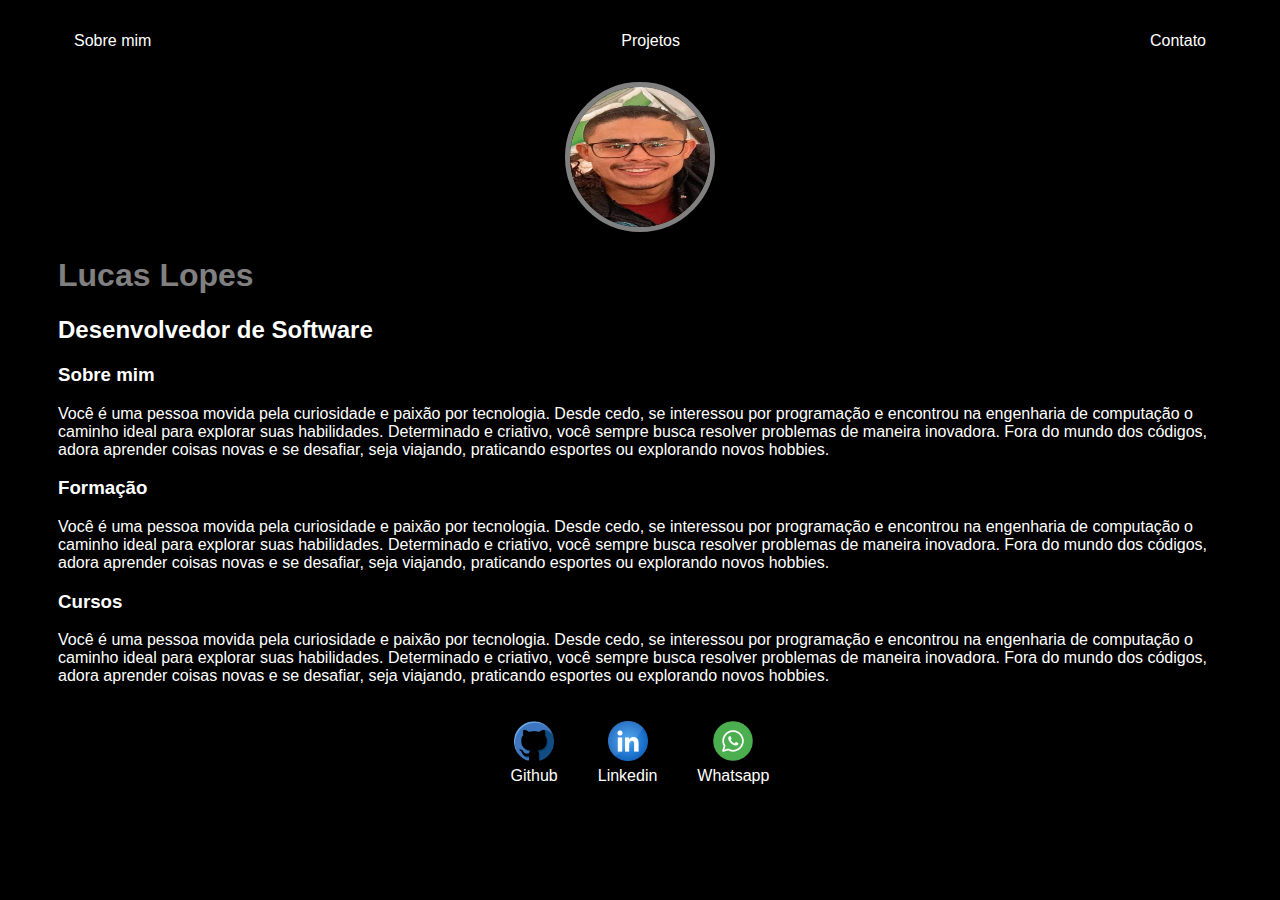
==== meuPortfolio.html @ d94b3857 "primeiro commit" ====
<!DOCTYPE html>
<html lang="pt-br">
<head>
    <meta charset="UTF-8">
    <meta name="viewport" content="width=device-width, initial-scale=1.0">
    <title>Meu Portfolio</title>
    <link rel="stylesheet" href="portfolio.css">
</head>
<body>
    <div class="container">
        <nav>
            <ul>
                <li>
                    <a href="sobreMim.html">Sobre mim</a>
                </li>
                <li>
                    <a href="projetos.html">Projetos</a>
                </li>
                <li>
                    <a href="contatos.html">Contato</a>
                </li>
            </ul>
        </nav>
        <header>
            <div class="center">
                <img src="./img/lucas.jpg"></img>
            </div>
            <h1>Lucas Lopes</h1>
            <h2>Desenvolvedor de Software</h2>
            
        </header>
        <main>
            <section>
                <h3>Sobre mim</h3>
                <p>
                    Você é uma pessoa movida pela curiosidade e paixão por tecnologia. Desde cedo, se interessou por programação e 
                    encontrou na engenharia de computação o caminho ideal para explorar suas habilidades. Determinado e criativo, 
                    você sempre busca resolver problemas de maneira inovadora. Fora do mundo dos códigos, adora aprender coisas novas 
                    e se desafiar, seja viajando, praticando esportes ou explorando novos hobbies.
                </p>
            </section>
            <section>
                <h3>Formação</h3>
                <p>
                    Você é uma pessoa movida pela curiosidade e paixão por tecnologia. Desde cedo, se interessou por programação e 
                    encontrou na engenharia de computação o caminho ideal para explorar suas habilidades. Determinado e criativo, 
                    você sempre busca resolver problemas de maneira inovadora. Fora do mundo dos códigos, adora aprender coisas novas 
                    e se desafiar, seja viajando, praticando esportes ou explorando novos hobbies.
                </p>
            </section>
            <section>
                <h3>Cursos</h3>
                <p>
                    Você é uma pessoa movida pela curiosidade e paixão por tecnologia. Desde cedo, se interessou por programação e 
                    encontrou na engenharia de computação o caminho ideal para explorar suas habilidades. Determinado e criativo, 
                    você sempre busca resolver problemas de maneira inovadora. Fora do mundo dos códigos, adora aprender coisas novas 
                    e se desafiar, seja viajando, praticando esportes ou explorando novos hobbies.
                </p>
            </section>
        </main>
        <footer>
            <a href="" target="_blank" rel="noopener noreferrer">
                <img src="./img/github.png"></imag>
                <p>Github</p>
            </a>
            <a href="" target="_blank" rel="noopener noreferrer">
                <img src="./img/linkedin.png"></imag>
                <p>Linkedin</p>
            </a>
            <a href="" target="_blank" rel="noopener noreferrer">
                <img src="./img/whatsapp.png"></imag>
                <p>Whatsapp</p>
            </a>
        </footer>
    </div>
    
</body>
</html>
---- portfolio.css ----
body {
    color: white;
    background-color: black;
    font-family: Arial, Helvetica, sans-serif;
}
ul{
    display: flex;
    justify-content: space-between;
    list-style-type: none;
    align-items: center;
    padding: 16px;
}
a{
    color: white;
    text-decoration: none;
}
header img{
    width: 140px;
    height: 140px;
    border-radius: 50%;
    border: 5px solid grey;
}
.center{
    text-align: center;
}
h1{
    color: grey;
}
footer img{
    width: 40px;
    height: 40px;
}
footer{
    display: flex;
    justify-content: center;
}
footer a{
        margin: 20px;
        text-align: center;
}
footer p{
    margin-top: 2px;
}
.container {
    padding: 0px 50px;
}
nav a:hover{
    color: grey;
}
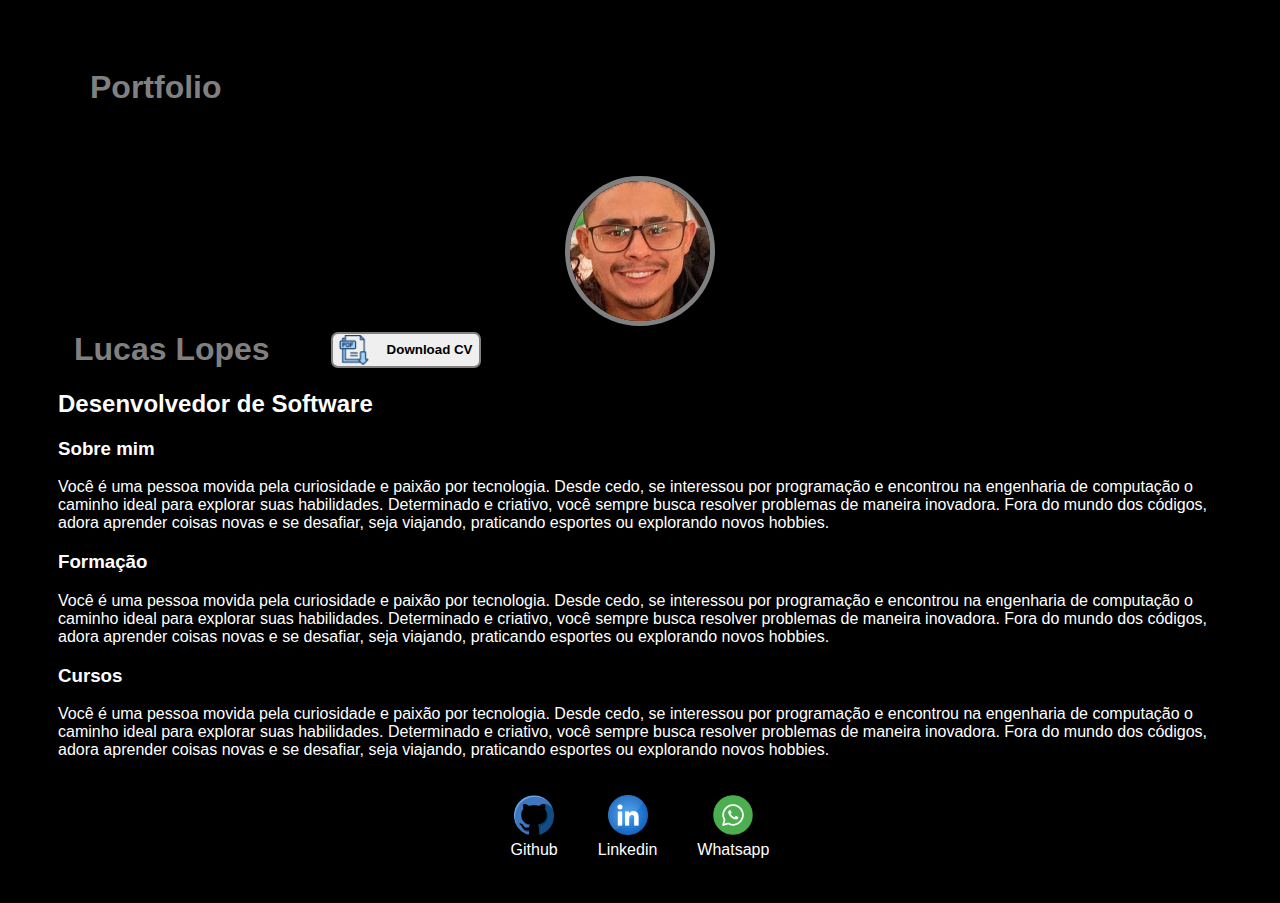
==== commit 3c4d6e9a: "atualizaçao" ====
--- a/meuPortfolio.html
+++ b/meuPortfolio.html
@@ -11,13 +11,7 @@
         <nav>
             <ul>
                 <li>
-                    <a href="sobreMim.html">Sobre mim</a>
-                </li>
-                <li>
-                    <a href="projetos.html">Projetos</a>
-                </li>
-                <li>
-                    <a href="contatos.html">Contato</a>
+                    <h1>Portfolio</h1>
                 </li>
             </ul>
         </nav>
@@ -25,7 +19,15 @@
             <div class="center">
                 <img src="./img/lucas.jpg"></img>
             </div>
-            <h1>Lucas Lopes</h1>
+            <div class="dow">
+                <h1>Lucas Lopes</h1>
+                <a href="../estagio/pdf/LUCAS LOPES DOS SANTOS.pdf" download= LUCAS LOPES DOS SANTOS.pdf>
+                    <button id="downCv">
+                            <img src="./img/download.png"></img>
+                            <span>Download CV</span>
+                    </button>
+                </a>
+            </div>
             <h2>Desenvolvedor de Software</h2>
             
         </header>
@@ -59,15 +61,15 @@
             </section>
         </main>
         <footer>
-            <a href="" target="_blank" rel="noopener noreferrer">
+            <a href="https://github.com/Lucas-11-1994/" target="_blank" rel="noopener noreferrer">
                 <img src="./img/github.png"></imag>
                 <p>Github</p>
             </a>
-            <a href="" target="_blank" rel="noopener noreferrer">
+            <a href="https://www.linkedin.com/in/lucas-lopes-4b5a15328" target="_blank" rel="noopener noreferrer">
                 <img src="./img/linkedin.png"></imag>
                 <p>Linkedin</p>
             </a>
-            <a href="" target="_blank" rel="noopener noreferrer">
+            <a href="https://wa.me/5511985313438" target="_blank" rel="noopener noreferrer">
                 <img src="./img/whatsapp.png"></imag>
                 <p>Whatsapp</p>
             </a>
--- a/portfolio.css
+++ b/portfolio.css
@@ -15,15 +15,25 @@
     text-decoration: none;
 }
 header img{
+    display: flexbox;
+    justify-content: space-around;
+}
+.center img{
     width: 140px;
     height: 140px;
     border-radius: 50%;
     border: 5px solid grey;
+    object-fit: cover;
 }
 .center{
     text-align: center;
 }
 h1{
+    display: flex;
+    justify-content: space-between;
+    list-style-type: none;
+    align-items: center;
+    padding: 16px;
     color: grey;
 }
 footer img{
@@ -46,4 +56,31 @@
 }
 nav a:hover{
     color: grey;
-}+}
+.dow{
+    width: 40vw;
+    height: 40px;
+    object-fit: cover;
+    text-align: justify;
+    display: flex;
+    flex-direction: row;
+    justify-content: start;
+    align-items: center;
+    gap: 5vh;
+}
+.dow img{
+    width: 30px;
+    height:30px;
+    
+}
+#downCv{
+    display: flex;
+    flex-direction: row;
+    align-items: center;
+    gap: 2vh;
+    border: 2px solid gray;
+    border-radius: 7px;
+    font-weight: 600;
+    font-family: 'Trebuchet MS', 'Lucida Sans Unicode', 'Lucida Grande', 'Lucida Sans', Arial, sans-serif;
+} 
+
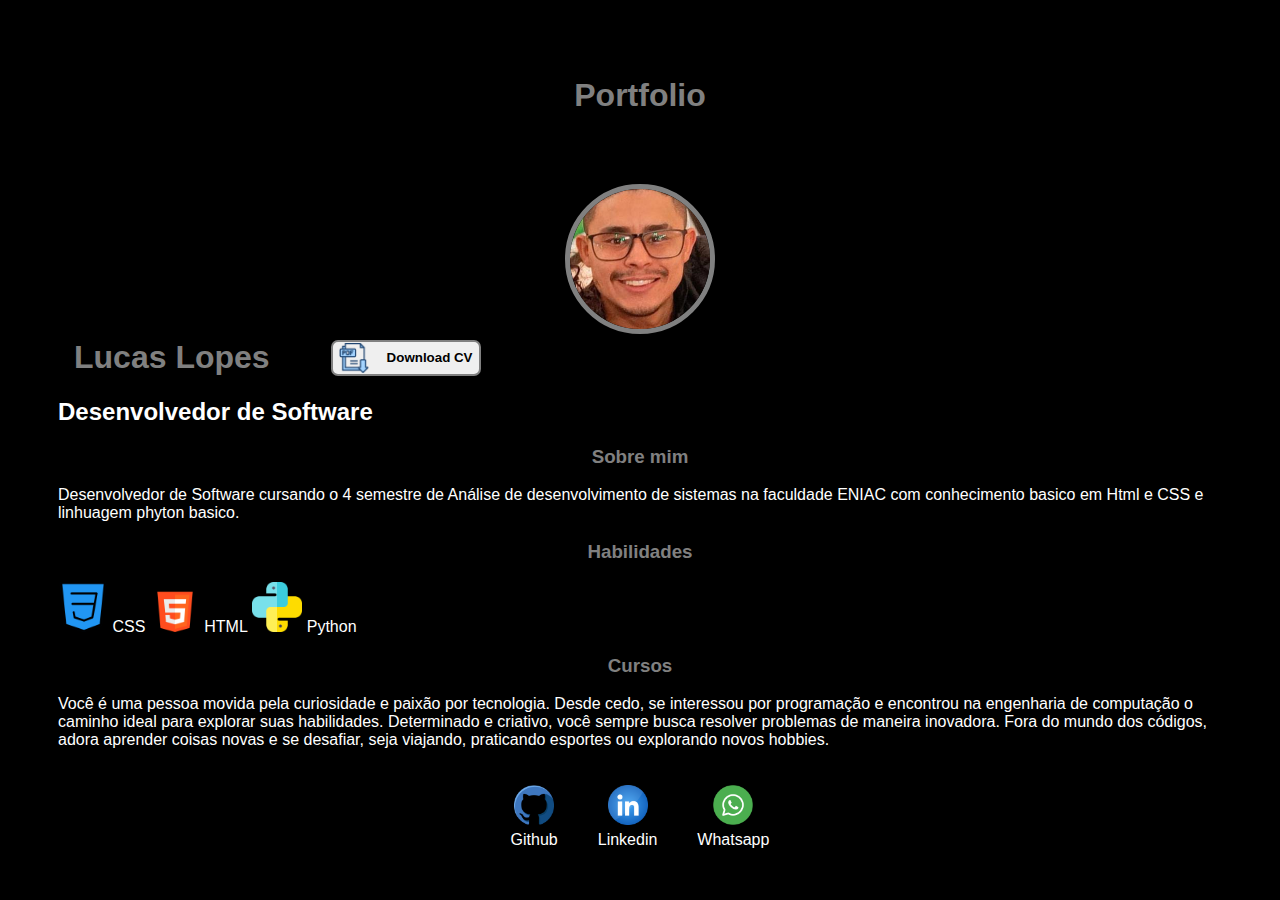
==== commit 0e720602: "Atualização2" ====
--- a/meuPortfolio.html
+++ b/meuPortfolio.html
@@ -21,11 +21,11 @@
             </div>
             <div class="dow">
                 <h1>Lucas Lopes</h1>
-                <a href="../estagio/pdf/LUCAS LOPES DOS SANTOS.pdf" download= LUCAS LOPES DOS SANTOS.pdf>
+                <a href="../estagio/pdf/LUCAS-LOPES-DOS-SANTOS.pdf" download="LUCAS-LOPES-DOS-SANTOS.pdf">
                     <button id="downCv">
                             <img src="./img/download.png"></img>
                             <span>Download CV</span>
-                    </button>
+                </button>
                 </a>
             </div>
             <h2>Desenvolvedor de Software</h2>
@@ -35,21 +35,21 @@
             <section>
                 <h3>Sobre mim</h3>
                 <p>
-                    Você é uma pessoa movida pela curiosidade e paixão por tecnologia. Desde cedo, se interessou por programação e 
-                    encontrou na engenharia de computação o caminho ideal para explorar suas habilidades. Determinado e criativo, 
-                    você sempre busca resolver problemas de maneira inovadora. Fora do mundo dos códigos, adora aprender coisas novas 
-                    e se desafiar, seja viajando, praticando esportes ou explorando novos hobbies.
+                    Desenvolvedor de Software cursando o 4 semestre de Análise de desenvolvimento de sistemas na faculdade ENIAC
+                    com conhecimento basico em Html e CSS e linhuagem phyton basico.
                 </p>
             </section>
-            <section>
-                <h3>Formação</h3>
+            <span class="habi">
+                <h3>Habilidades</h3>
                 <p>
-                    Você é uma pessoa movida pela curiosidade e paixão por tecnologia. Desde cedo, se interessou por programação e 
-                    encontrou na engenharia de computação o caminho ideal para explorar suas habilidades. Determinado e criativo, 
-                    você sempre busca resolver problemas de maneira inovadora. Fora do mundo dos códigos, adora aprender coisas novas 
-                    e se desafiar, seja viajando, praticando esportes ou explorando novos hobbies.
+                    <img src="./img/css.png"></img>
+                    <p>CSS</p>
+                     <img src="./img/html-5.png"></img>
+                    <p>HTML</p>
+                     <img src="./img/python.png"></img>
+                    <p>Python</p>
                 </p>
-            </section>
+            </span>
             <section>
                 <h3>Cursos</h3>
                 <p>
--- a/portfolio.css
+++ b/portfolio.css
@@ -53,9 +53,28 @@
 }
 .container {
     padding: 0px 50px;
+    
 }
-nav a:hover{
-    color: grey;
+nav{
+    display: flex;
+    justify-content: center;
+}
+.habi img{
+    width: 50px;
+    height: 50px;
+
+}
+.habi p{
+    display:inline;
+    align-items:center;
+    justify-content: space-between;
+    text-align: center;
+    gap: 2vh;
+}
+h3{
+   display: flex; 
+   justify-content: center;
+   color: gray;
 }
 .dow{
     width: 40vw;
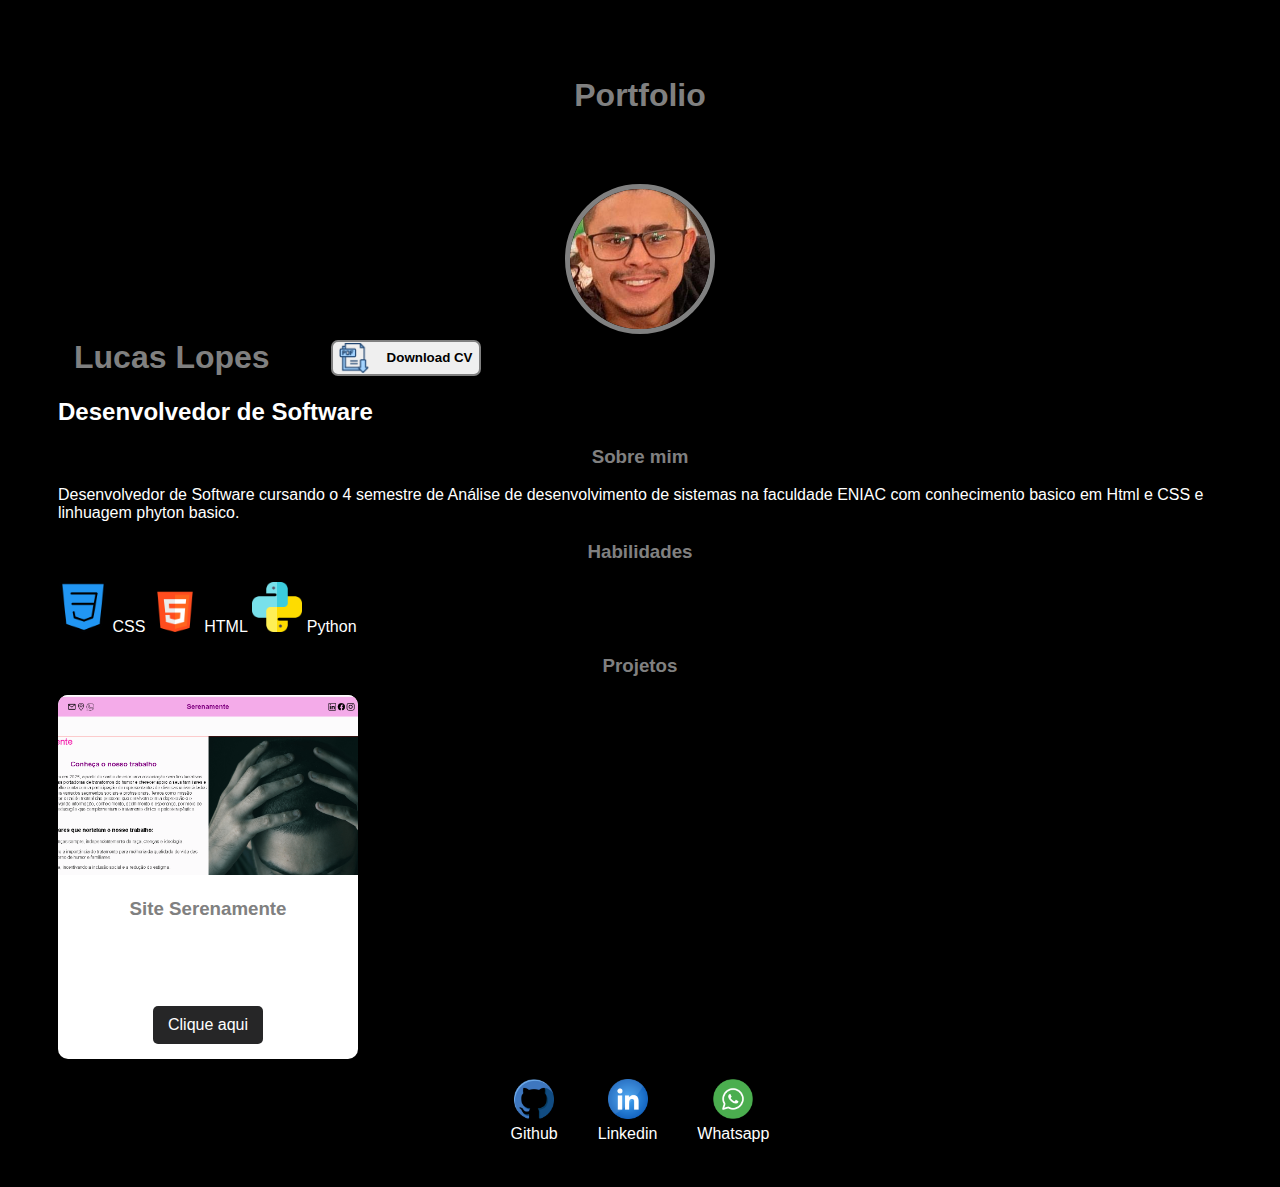
==== commit 96265ba4: "Add files via upload" ====
--- a/meuPortfolio.html
+++ b/meuPortfolio.html
@@ -1,80 +1,84 @@
-<!DOCTYPE html>
-<html lang="pt-br">
-<head>
-    <meta charset="UTF-8">
-    <meta name="viewport" content="width=device-width, initial-scale=1.0">
-    <title>Meu Portfolio</title>
-    <link rel="stylesheet" href="portfolio.css">
-</head>
-<body>
-    <div class="container">
-        <nav>
-            <ul>
-                <li>
-                    <h1>Portfolio</h1>
-                </li>
-            </ul>
-        </nav>
-        <header>
-            <div class="center">
-                <img src="./img/lucas.jpg"></img>
-            </div>
-            <div class="dow">
-                <h1>Lucas Lopes</h1>
-                <a href="../estagio/pdf/LUCAS-LOPES-DOS-SANTOS.pdf" download="LUCAS-LOPES-DOS-SANTOS.pdf">
-                    <button id="downCv">
-                            <img src="./img/download.png"></img>
-                            <span>Download CV</span>
-                </button>
-                </a>
-            </div>
-            <h2>Desenvolvedor de Software</h2>
-            
-        </header>
-        <main>
-            <section>
-                <h3>Sobre mim</h3>
-                <p>
-                    Desenvolvedor de Software cursando o 4 semestre de Análise de desenvolvimento de sistemas na faculdade ENIAC
-                    com conhecimento basico em Html e CSS e linhuagem phyton basico.
-                </p>
-            </section>
-            <span class="habi">
-                <h3>Habilidades</h3>
-                <p>
-                    <img src="./img/css.png"></img>
-                    <p>CSS</p>
-                     <img src="./img/html-5.png"></img>
-                    <p>HTML</p>
-                     <img src="./img/python.png"></img>
-                    <p>Python</p>
-                </p>
-            </span>
-            <section>
-                <h3>Cursos</h3>
-                <p>
-                    Você é uma pessoa movida pela curiosidade e paixão por tecnologia. Desde cedo, se interessou por programação e 
-                    encontrou na engenharia de computação o caminho ideal para explorar suas habilidades. Determinado e criativo, 
-                    você sempre busca resolver problemas de maneira inovadora. Fora do mundo dos códigos, adora aprender coisas novas 
-                    e se desafiar, seja viajando, praticando esportes ou explorando novos hobbies.
-                </p>
-            </section>
-        </main>
-        <footer>
-            <a href="https://github.com/Lucas-11-1994/" target="_blank" rel="noopener noreferrer">
-                <img src="./img/github.png"></imag>
-                <p>Github</p>
-            </a>
-            <a href="https://www.linkedin.com/in/lucas-lopes-4b5a15328" target="_blank" rel="noopener noreferrer">
-                <img src="./img/linkedin.png"></imag>
-                <p>Linkedin</p>
-            </a>
-            <a href="https://wa.me/5511985313438" target="_blank" rel="noopener noreferrer">
-                <img src="./img/whatsapp.png"></imag>
-                <p>Whatsapp</p>
-            </a>
-        </footer>
-    </div>
-    
-</body>
+<!DOCTYPE html>
+<html lang="pt-br">
+<head>
+    <meta charset="UTF-8">
+    <meta name="viewport" content="width=device-width, initial-scale=1.0">
+    <title>Meu Portfolio</title>
+    <link rel="stylesheet" href="portfolio.css">
+</head>
+<body>
+    <div class="container">
+        <nav>
+            <ul>
+                <li>
+                    <h1>Portfolio</h1>
+                </li>
+            </ul>
+        </nav>
+        <header>
+            <div class="center">
+                <img src="./img/lucas.jpg"></img>
+            </div>
+            <div class="dow">
+                <h1>Lucas Lopes</h1>
+                <a href="../estagio/pdf/LUCAS-LOPES-DOS-SANTOS.pdf" download="LUCAS-LOPES-DOS-SANTOS.pdf">
+                    <button id="downCv">
+                            <img src="./img/download.png"></img>
+                            <span>Download CV</span>
+                </button>
+                </a>
+            </div>
+            <h2>Desenvolvedor de Software</h2>
+            
+        </header>
+        <main>
+            <section>
+                <h3>Sobre mim</h3>
+                <p>
+                    Desenvolvedor de Software cursando o 4 semestre de Análise de desenvolvimento de sistemas na faculdade ENIAC
+                    com conhecimento basico em Html e CSS e linhuagem phyton basico.
+                </p>
+            </section>
+            <span class="habi">
+                <h3>Habilidades</h3>
+                <p>
+                    <img src="./img/css.png"></img>
+                    <p>CSS</p>
+                     <img src="./img/html-5.png"></img>
+                    <p>HTML</p>
+                     <img src="./img/python.png"></img>
+                    <p>Python</p>
+                </p>
+            </span>
+            <section>
+                <h3>Projetos</h3>
+                <div class="card">
+                    <img src="img/site.png" alt="Imagem do card">
+                    <div class="card-content">
+                        <h3>Site Serenamente</h3>
+                        <p>Site desenvolvido para o projeto do curdo de ADS na faculdade ENIAC</p>
+                        <button id="">Clique aqui</button>
+
+                    </div>
+
+                </div>
+            </section>
+        </main>
+        <footer>
+            <a href="https://github.com/Lucas-11-1994/" target="_blank" rel="noopener noreferrer">
+                <img src="./img/github.png"></imag>
+                <p>Github</p>
+            </a>
+            <a href="https://www.linkedin.com/in/lucas-lopes-4b5a15328" target="_blank" rel="noopener noreferrer">
+                <img src="./img/linkedin.png"></imag>
+                <p>Linkedin</p>
+            </a>
+            <a href="https://wa.me/5511985313438" target="_blank" rel="noopener noreferrer">
+                <img src="./img/whatsapp.png"></imag>
+                <p>Whatsapp</p>
+            </a>
+        </footer>
+    </div>
+    
+</body>
 </html>--- a/portfolio.css
+++ b/portfolio.css
@@ -1,105 +1,144 @@
-body {
-    color: white;
-    background-color: black;
-    font-family: Arial, Helvetica, sans-serif;
-}
-ul{
-    display: flex;
-    justify-content: space-between;
-    list-style-type: none;
-    align-items: center;
-    padding: 16px;
-}
-a{
-    color: white;
-    text-decoration: none;
-}
-header img{
-    display: flexbox;
-    justify-content: space-around;
-}
-.center img{
-    width: 140px;
-    height: 140px;
-    border-radius: 50%;
-    border: 5px solid grey;
-    object-fit: cover;
-}
-.center{
-    text-align: center;
-}
-h1{
-    display: flex;
-    justify-content: space-between;
-    list-style-type: none;
-    align-items: center;
-    padding: 16px;
-    color: grey;
-}
-footer img{
-    width: 40px;
-    height: 40px;
-}
-footer{
-    display: flex;
-    justify-content: center;
-}
-footer a{
-        margin: 20px;
-        text-align: center;
-}
-footer p{
-    margin-top: 2px;
-}
-.container {
-    padding: 0px 50px;
-    
-}
-nav{
-    display: flex;
-    justify-content: center;
-}
-.habi img{
-    width: 50px;
-    height: 50px;
-
-}
-.habi p{
-    display:inline;
-    align-items:center;
-    justify-content: space-between;
-    text-align: center;
-    gap: 2vh;
-}
-h3{
-   display: flex; 
-   justify-content: center;
-   color: gray;
-}
-.dow{
-    width: 40vw;
-    height: 40px;
-    object-fit: cover;
-    text-align: justify;
-    display: flex;
-    flex-direction: row;
-    justify-content: start;
-    align-items: center;
-    gap: 5vh;
-}
-.dow img{
-    width: 30px;
-    height:30px;
-    
-}
-#downCv{
-    display: flex;
-    flex-direction: row;
-    align-items: center;
-    gap: 2vh;
-    border: 2px solid gray;
-    border-radius: 7px;
-    font-weight: 600;
-    font-family: 'Trebuchet MS', 'Lucida Sans Unicode', 'Lucida Grande', 'Lucida Sans', Arial, sans-serif;
-} 
-
+body {
+    color: white;
+    background-color: black;
+    font-family: Arial, Helvetica, sans-serif;
+}
+ul{
+    display: flex;
+    justify-content: space-between;
+    list-style-type: none;
+    align-items: center;
+    padding: 16px;
+}
+a{
+    color: white;
+    text-decoration: none;
+}
+header img{
+    display: flexbox;
+    justify-content: space-around;
+}
+.center img{
+    width: 140px;
+    height: 140px;
+    border-radius: 50%;
+    border: 5px solid grey;
+    object-fit: cover;
+}
+.center{
+    text-align: center;
+}
+h1{
+    display: flex;
+    justify-content: space-between;
+    list-style-type: none;
+    align-items: center;
+    padding: 16px;
+    color: grey;
+}
+footer img{
+    width: 40px;
+    height: 40px;
+}
+footer{
+    display: flex;
+    justify-content: center;
+}
+footer a{
+        margin: 20px;
+        text-align: center;
+}
+footer p{
+    margin-top: 2px;
+}
+.container {
+    padding: 0px 50px;
+    
+}
+nav{
+    display: flex;
+    justify-content: center;
+}
+.habi img{
+    width: 50px;
+    height: 50px;
+
+}
+.habi p{
+    display:inline;
+    align-items:center;
+    justify-content: space-between;
+    text-align: center;
+    gap: 2vh;
+}
+h3{
+   display: flex; 
+   justify-content: center;
+   color: gray;
+}
+.dow{
+    width: 40vw;
+    height: 40px;
+    object-fit: cover;
+    text-align: justify;
+    display: flex;
+    flex-direction: row;
+    justify-content: start;
+    align-items: center;
+    gap: 5vh;
+}
+.dow img{
+    width: 30px;
+    height:30px;
+    
+}
+#downCv{
+    display: flex;
+    flex-direction: row;
+    align-items: center;
+    gap: 2vh;
+    border: 2px solid gray;
+    border-radius: 7px;
+    font-weight: 600;
+    font-family: 'Trebuchet MS', 'Lucida Sans Unicode', 'Lucida Grande', 'Lucida Sans', Arial, sans-serif;
+} 
+.card {
+    width: 300px;
+    background: #fff;
+    border-radius: 10px;
+    box-shadow: 0px 4px 8px(0,0,0,0.1);
+    overflow: hidden;
+    text-align: center;
+    
+}
+.card img{
+    width: 100%;
+    height: 180px;
+    object-fit: cover;
+}
+.card content {
+    padding: 15px;
+}
+.card content h3 {
+    margin-bottom: 10px;
+    font-size: 20px;
+    color: #333;
+}
+.card content p {
+    font-size: 14px;
+    color: #666;
+}
+.card button{
+    margin:  15px 0;
+    padding: 10px 15px;
+    border: none;
+    background-color: #262627;
+    color: #fff;
+    font-size: 16px;
+    cursor: pointer;
+    border-radius: 5px;
+    transition: 0.3s;
+}
+.card button:hover{
+    background-color: #070707;
+}
